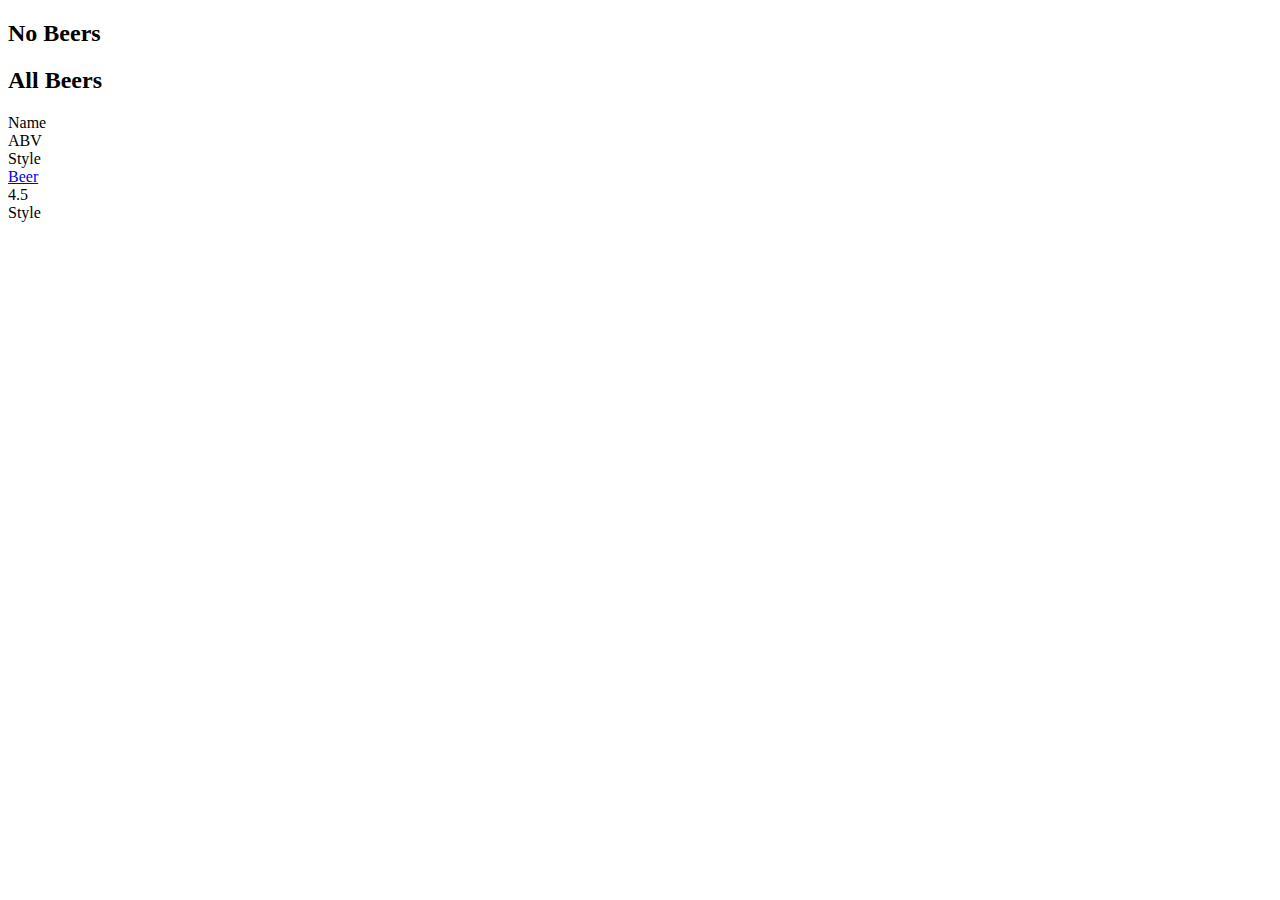
==== src/main/resources/templates/BeersView.html @ baf6dcdd "thymeleaf changes" ====
<!DOCTYPE html>
<html lang="en" xmlns:th="http://www.thymeleaf.org">
<form th:replace="~{BeerForm.html :: head('All Beers')}"></form>
<body>
<form th:replace="~{BeerForm.html :: header}"></form>

<div class="body-content">
    <div th:if="${beers.isEmpty()}">
        <h2 th:text="#{beers.title.empty}">No Beers</h2>
    </div>
    <div th:unless="${beers.isEmpty()}">
        <h2 th:text="#{beers.title}">All Beers</h2>

        <div class="table">
            <div class="header">
                <div class="header-cell" th:text="#{beer.label.name}">Name</div>
                <div class="header-cell" th:text="#{beer.label.abv}">ABV</div>
                <div class="header-cell" th:text="#{beer.label.style}">Style</div>
            </div>
            <div class="row" th:each="beer : ${beers}">
                <div class="cell">
                    <a href="#" th:href="@{/beers/{id}(id=${beer.id})}" th:text="${beer.name}">Beer</a>
                </div>
                <div class="cell" th:text="${beer.abv}">4.5</div>
                <div class="cell" th:text="${beer.style.name}">Style</div>
            </div>
        </div>
    </div>
</div>

<form th:replace="~{BeerForm.html :: footer}"></form>
</body>
</html>
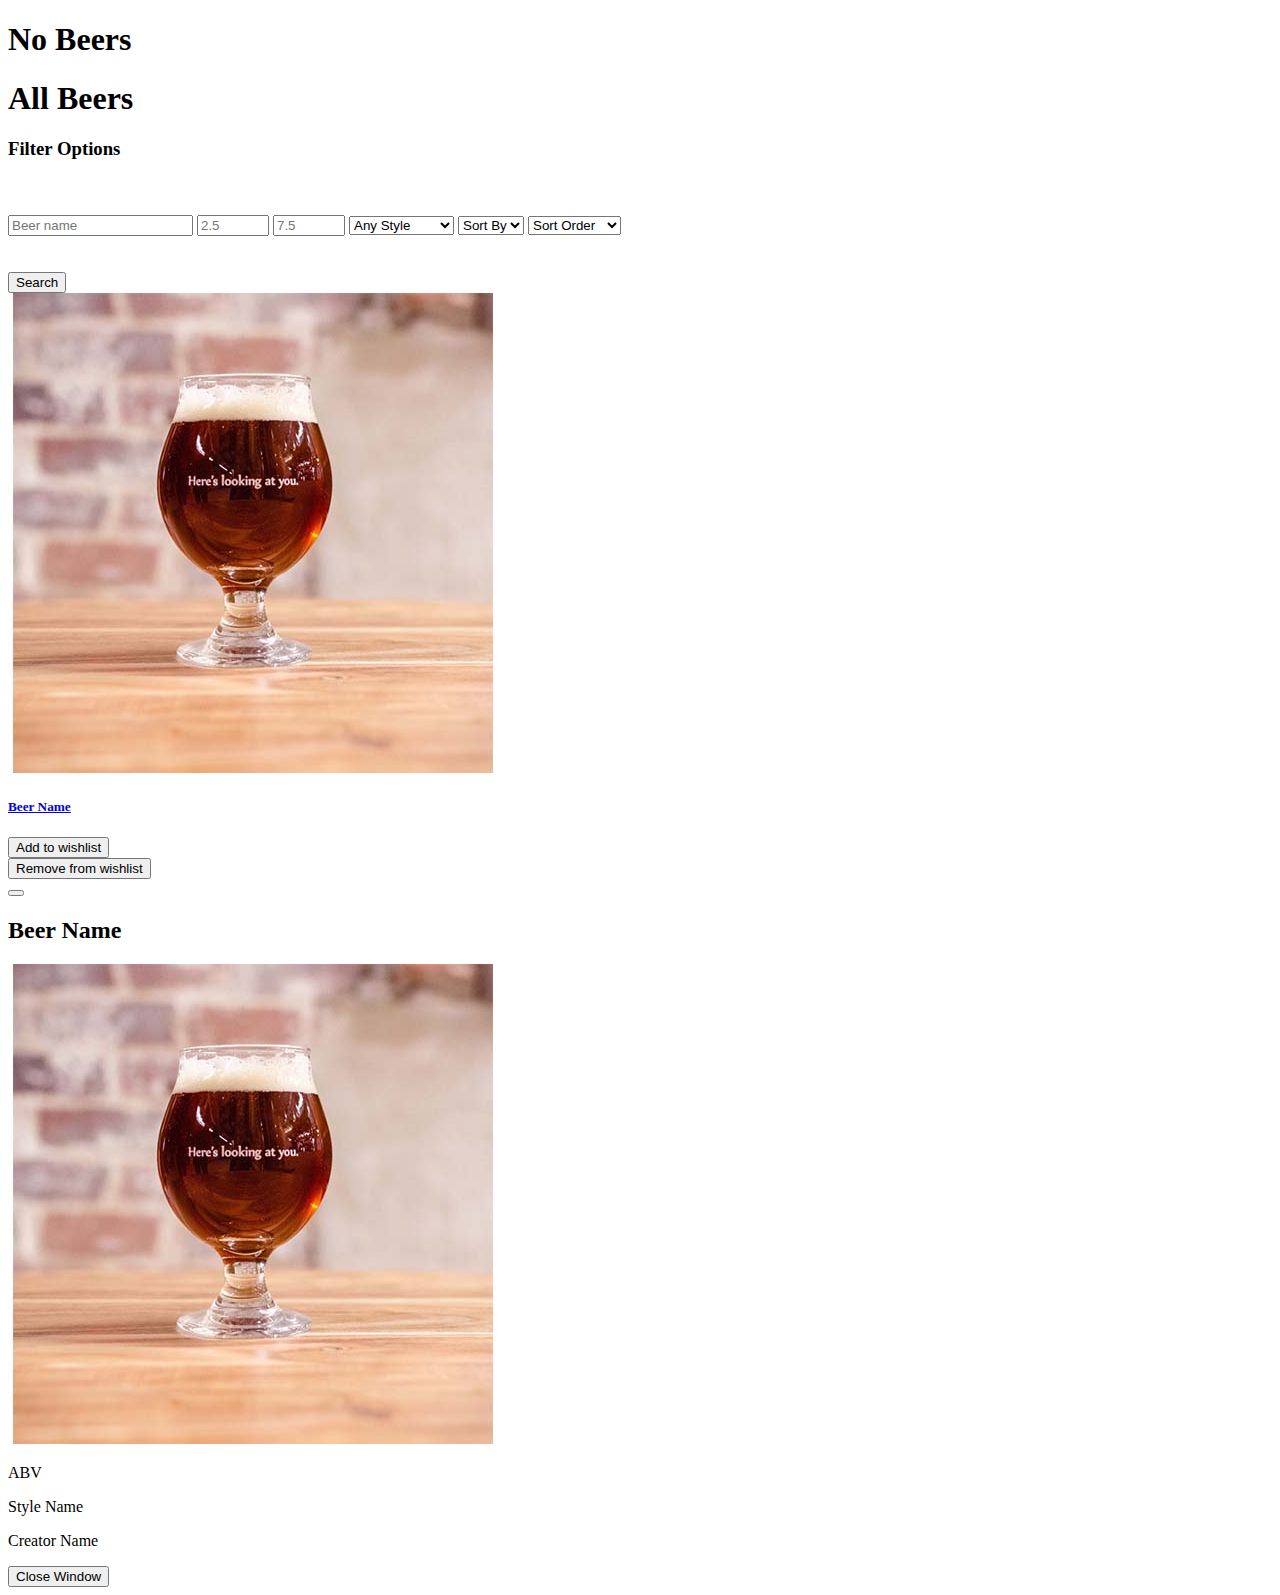
==== commit 53d3c2cb: "adding a theme" ====
--- a/src/main/resources/templates/BeersView.html
+++ b/src/main/resources/templates/BeersView.html
@@ -1,33 +1,136 @@
 <!DOCTYPE html>
 <html lang="en" xmlns:th="http://www.thymeleaf.org">
-<form th:replace="~{BeerForm.html :: head('All Beers')}"></form>
+<div th:insert="~{fragments/PageFrame :: head('All Beers')}"></div>
 <body>
-<form th:replace="~{BeerForm.html :: header}"></form>
+<div th:replace="~{fragments/PageFrame :: navbar}"></div>
 
-<div class="body-content">
-    <div th:if="${beers.isEmpty()}">
-        <h2 th:text="#{beers.title.empty}">No Beers</h2>
+<header class="masthead bg-primary text-white text-center">
+    <div class="container d-flex align-items-center flex-column">
+        <!-- Masthead Heading-->
+        <h1 class="masthead-heading text-uppercase mb-0" th:if="${beers.isEmpty()}" th:text="#{beers.title.empty}">No
+            Beers</h1>
+        <h1 class="masthead-heading text-uppercase mb-0" th:unless="${beers.isEmpty()}" th:text="#{beers.title}">All
+            Beers</h1>
+        <!-- Icon Divider-->
+        <div class="divider-custom divider-light">
+            <div class="divider-custom-line"></div>
+            <div class="divider-custom-icon"><i class="fas fa-beer"></i></div>
+            <div class="divider-custom-line"></div>
+        </div>
     </div>
-    <div th:unless="${beers.isEmpty()}">
-        <h2 th:text="#{beers.title}">All Beers</h2>
+</header>
+<!-- Section-->
+<section class="py-5">
+    <div class="container d-flex align-items-center flex-column">
+        <form action="#" th:action="@{/beers}" method="get" th:object="${filterOptions}">
+            <h3 th:text="#{beers.filter.label}">Filter Options</h3>
+            <br/><br/>
+            <div class="input-group">
+                <input type="text" placeholder="Beer name" th:field="*{name}"/>
+                <input type="number" min="0" max="80" step="0.1" placeholder="2.5" th:field="*{minAbv}"/>
+                <input type="number" min="0" max="80" step="0.1" placeholder="7.5" th:field="*{maxAbv}"/>
+                <select th:field="*{styleId}">
+                    <option value="">Any Style</option>
+                    <option th:each="style : ${styles}"
+                            th:value="${style.id}"
+                            th:text="${style.name}">
+                        BeerStyleOne
+                    </option>
+                </select>
+                <select th:field="*{sortBy}">
+                    <option value="">Sort By</option>
+                    <option value="name">Name</option>
+                    <option value="abv">ABV</option>
+                    <option value="style">Style</option>
+                </select>
+                <select th:field="*{sortOrder}">
+                    <option value="">Sort Order</option>
+                    <option value="asc">Ascending</option>
+                    <option value="desc">Descending</option>
+                </select>
+            </div>
+            <br/><br/>
 
-        <div class="table">
-            <div class="header">
-                <div class="header-cell" th:text="#{beer.label.name}">Name</div>
-                <div class="header-cell" th:text="#{beer.label.abv}">ABV</div>
-                <div class="header-cell" th:text="#{beer.label.style}">Style</div>
+            <input class="btn-primary" type="submit" value="Search"/>
+        </form>
+    </div>
+    <div class="container px-4 px-lg-5 mt-5">
+        <div class="row gx-4 gx-lg-5 row-cols-2 row-cols-md-3 row-cols-xl-4 justify-content-center">
+            <div th:each="beer : ${beers}" class="col mb-5">
+                <div class="card h-100" data-bs-toggle="modal" th:attr="data-bs-target='#beerModal' + ${beer.id}">
+                    <!-- Beer image-->
+                    <img class="card-img-top" src="../static/assets/img/beers/default.jpg"
+                         th:src="${beer.photoUrl != null ? beer.photoUrl : '/assets/img/beers/default.jpg'}"
+                         alt="Beer Bottle"/>
+                    <!-- Beer details-->
+                    <div class="card-body p-4">
+                        <div class="text-center">
+                            <a href="#" th:href="@{/beers/__${beer.id}__}">
+                                <h5 class="fw-bolder" th:text="${beer.name}">Beer Name</h5></a>
+                        </div>
+                    </div>
+
+                    <form th:if="${isAuthenticated}" action="#"
+                          th:action="@{/users/wishlist/__${beer.id}__}" method="post">
+                        <div class="card-footer p-4 pt-0 border-top-0 bg-transparent">
+                            <div th:unless="${currentUser.wishList.contains(beer)}" class="text-center">
+                                <button type="submit" class="btn btn-success mt-auto" href="#">Add to wishlist</button>
+                            </div>
+                            <div th:if="${currentUser.wishList.contains(beer)}" class="text-center">
+                                <button type="submit" class="btn btn-danger mt-auto" href="#">Remove from wishlist
+                                </button>
+                            </div>
+                        </div>
+                    </form>
+                </div>
             </div>
-            <div class="row" th:each="beer : ${beers}">
-                <div class="cell">
-                    <a href="#" th:href="@{/beers/{id}(id=${beer.id})}" th:text="${beer.name}">Beer</a>
+        </div>
+    </div>
+</section>
+<!-- Beer Modal-->
+<div th:each="beer : ${beers}" class="portfolio-modal modal fade" th:id="'beerModal' + ${beer.id}"
+     tabindex="-1" aria-labelledby="portfolioModal1" th:attr="aria-labelledby='beerModal' + ${beer.id}"
+     aria-hidden="true">
+    <div class="modal-dialog modal-xl">
+        <div class="modal-content">
+            <div class="modal-header border-0">
+                <button class="btn-close" type="button" data-bs-dismiss="modal" aria-label="Close"></button>
+            </div>
+            <div class="modal-body text-center pb-5">
+                <div class="container">
+                    <div class="row justify-content-center">
+                        <div class="col-lg-8">
+                            <!-- Portfolio Modal - Title-->
+                            <h2 class="portfolio-modal-title text-secondary text-uppercase mb-0" th:text="${beer.name}">
+                                Beer Name</h2>
+                            <!-- Icon Divider-->
+                            <div class="divider-custom">
+                                <div class="divider-custom-line"></div>
+                                <div class="divider-custom-icon"><i class="fas fa-beer"></i></div>
+                                <div class="divider-custom-line"></div>
+                            </div>
+                            <!-- Portfolio Modal - Image-->
+                            <img class="img-fluid rounded mb-5" src="../static/assets/img/beers/default.jpg"
+                                 th:src="${beer.photoUrl != null ? beer.photoUrl : '/assets/img/beers/default.jpg'}"
+                                 alt="Beer Bottle"/>
+                            <!-- Portfolio Modal - Text-->
+                            <p class="mb-4" th:text="${'ABV: ' + beer.abv}">ABV</p>
+                            <p class="mb-4" th:text="${'Style Name: ' + beer.style.name}">Style Name</p>
+                            <p class="mb-4"
+                               th:text="${'Created by: ' + beer.createdBy.firstName + ' ' + beer.createdBy.lastName}">
+                                Creator Name</p>
+                            <button class="btn btn-primary" data-bs-dismiss="modal">
+                                <i class="fas fa-xmark fa-fw"></i>
+                                Close Window
+                            </button>
+                        </div>
+                    </div>
                 </div>
-                <div class="cell" th:text="${beer.abv}">4.5</div>
-                <div class="cell" th:text="${beer.style.name}">Style</div>
             </div>
         </div>
     </div>
 </div>
-
-<form th:replace="~{BeerForm.html :: footer}"></form>
+<div th:replace="~{fragments/PageFrame :: footer}"></div>
+<div th:replace="~{fragments/PageFrame :: scripts}"></div>
 </body>
 </html>